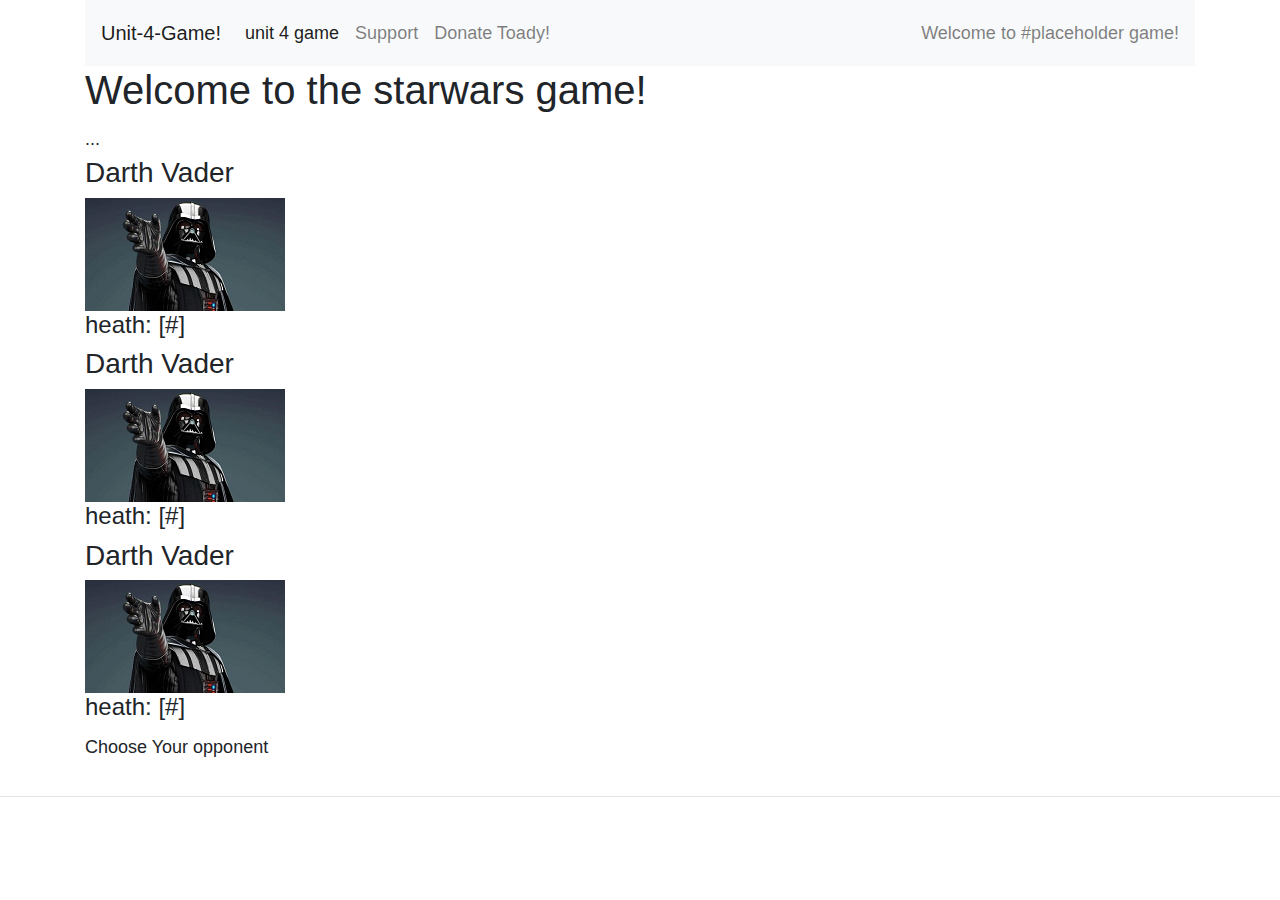
==== index.html @ 1dee839a "first commit-" ====
<!DOCTYPE html>
<html>
<head>
    <meta charset="utf-8">
    <meta http-equiv="X-UA-Compatible" content="IE=edge">
    <title>Unit-4-game</title>
    <meta name="viewport" content="width=device-width, initial-scale=1">
    <link rel="stylesheet" type="text/css" media="screen" href="assets/css/style.css">
    <link rel="stylesheet" href="https://stackpath.bootstrapcdn.com/bootstrap/4.3.1/css/bootstrap.min.css" integrity="sha384-ggOyR0iXCbMQv3Xipma34MD+dH/1fQ784/j6cY/iJTQUOhcWr7x9JvoRxT2MZw1T" crossorigin="anonymous">
    <script src="https://ajax.googleapis.com/ajax/libs/jquery/3.3.1/jquery.min.js"></script>
    <!-- <script src="assets/javascript/javascript.js"></script> -->
</head>

<style>
body {
    font-family: Arial, "Helvetica Neue", Helvetica, sans-serif;
    font-size: 18px;
    line-height: 34px;
    background: url(../images/background-space.png) ;
  }

.container-fluid {
    font-family: Arial, "Helvetica Neue", Helvetica, sans-serif;
    font-size: 18px;
    line-height: 34px;
    color: #dadd13;
}
.container-inline {
    float: left;
    margin-left: 15px;
    
}

.col-sm {
    float: left

}
</style>

<body>
    <div class = "container">
        <header>
                <nav class="navbar navbar-expand-lg navbar-light bg-light">
                        <a class="navbar-brand" href="#">Unit-4-Game!</a>
                        <button class="navbar-toggler" type="button" data-toggle="collapse" data-target="#navbarText" aria-controls="navbarText" aria-expanded="false" aria-label="Toggle navigation">
                          <span class="navbar-toggler-icon"></span>
                        </button>
                        <div class="collapse navbar-collapse" id="navbarText">
                          <ul class="navbar-nav mr-auto">
                            <li class="nav-item active">
                              <a class="nav-link" href="#">unit 4 game <span class="sr-only">(current)</span></a>
                            </li>
                            <li class="nav-item">
                              <a class="nav-link" href="#">Support</a>
                            </li>
                            <li class="nav-item">
                              <a class="nav-link" href="#">Donate Toady!</a>
                            </li>
                          </ul>
                          <span class="navbar-text">
                            Welcome to #placeholder game!
                          </span>
                        </div>
                      </nav>
        </header>
        <div>
            <div class="container-fludid">
            <h1>Welcome to the starwars game!</h1>
                ...
            </div>         
    </div>

    <!-- below you find the ally choices -->
    <div class="row">
            <div class="col-lg-12">
                  <div class="allyChoice-1">
                          <h3> Darth Vader </h3>
                          <img src="assets/images/Darth.png" class="character-choices" alt="Darth">
                          <h4>heath: [#]</h4>
                          </div>
                    <div class="allyChoice-2">
                          <h3> Darth Vader </h3>
                          <img src="assets/images/Darth.png" class="character-choices" alt="Darth">
                          <h4>heath: [#]</h4>
                          </div>
                    <div class="allyChoice-3">
                            <h3> Darth Vader </h3>
                            <img src="assets/images/Darth.png" class="character-choices" alt="Darth">
                            <h4>heath: [#]</h4>
                            </div> 
                            </div>
    </div>

    <!-- <div class="container">

            <div class="row">
              <div class="col-sm">
                    <div class="allyChoice-1">
                            <h3> Darth Vader </h3>
                            <img src="assets/images/Darth.png" class="character-choices" alt="Darth">
                            <h4>heath: [#]</h4>
                            </div>
              </div>
              <div class="col-sm">
                    <div class="allyChoice-1">
                            <h3> Darth Vader </h3>
                            <img src="assets/images/Darth.png" class="character-choices" alt="Darth">
                            <h4>heath: [#]</h4>
                            </div>
              </div>
              <div class="col-sm">
                    <div class="allyChoice-1">
                            <h3> Darth Vader </h3>
                            <img src="assets/images/Darth.png" class="character-choices" alt="Darth">
                            <h4>heath: [#]</h4>
                            </div>
              </div>
                <div class="col-sm">
                    <div class="allyChoice-1">
                            <h3> Darth Vader </h3>
                            <img src="assets/images/Darth.png" class="character-choices" alt="Darth">
                            <h4>heath: [#]</h4>
                            </div>
              </div> -->
            </div>
          </div>
        </div>

          <div class="container">
                <div class="row">
                  <div class="col-lg-12">
                    <p>Choose Your opponent</p>
                  </div>
                  
                </div>
              </div>
        
        <hr>


<script type="text/javascript">

        $(document).ready(function(){

        // character List
        var LightsideChar = ["Luke Skywalker", "Han Solo", "Yoda"]
        var DarksideChar = ["Darth Vader", "Boba Fet", "Jabadahut"]
        
        // set player stats
        var allyChoice = []
        var playerHP = 150
        var attackPower = []

        // set enemy stats
        var enemy = []
        var enemyHP = []
        var enemyAP = []
        
        // Scoreboard
        var Scoreboard
        var kills
        var deaths
        var kdRatio

        





            $("allyChoice").click(function(){
                $(".allychoice").hide(1000);
              });
            });
</script>
</body>
<script src="https://code.jquery.com/jquery-3.3.1.slim.min.js" integrity="sha384-q8i/X+965DzO0rT7abK41JStQIAqVgRVzpbzo5smXKp4YfRvH+8abtTE1Pi6jizo" crossorigin="anonymous"></script>
<script src="https://cdnjs.cloudflare.com/ajax/libs/popper.js/1.14.7/umd/popper.min.js" integrity="sha384-UO2eT0CpHqdSJQ6hJty5KVphtPhzWj9WO1clHTMGa3JDZwrnQq4sF86dIHNDz0W1" crossorigin="anonymous"></script>
<script src="https://stackpath.bootstrapcdn.com/bootstrap/4.3.1/js/bootstrap.min.js" integrity="sha384-JjSmVgyd0p3pXB1rRibZUAYoIIy6OrQ6VrjIEaFf/nJGzIxFDsf4x0xIM+B07jRM" crossorigin="anonymous"></script>
</html>
---- assets/css/style.css ----
body {
    font-family: Arial, "Helvetica Neue", Helvetica, sans-serif;
    font-size: 18px;
    line-height: 34px;
    background: url(../images/background-space.png) ;
  }

.container-fluid {
    font-family: Arial, "Helvetica Neue", Helvetica, sans-serif;
    font-size: 18px;
    line-height: 34px;
    color: #dadd13;
}
.container-inline {
    float: left;
    margin-left: 15px
    
}
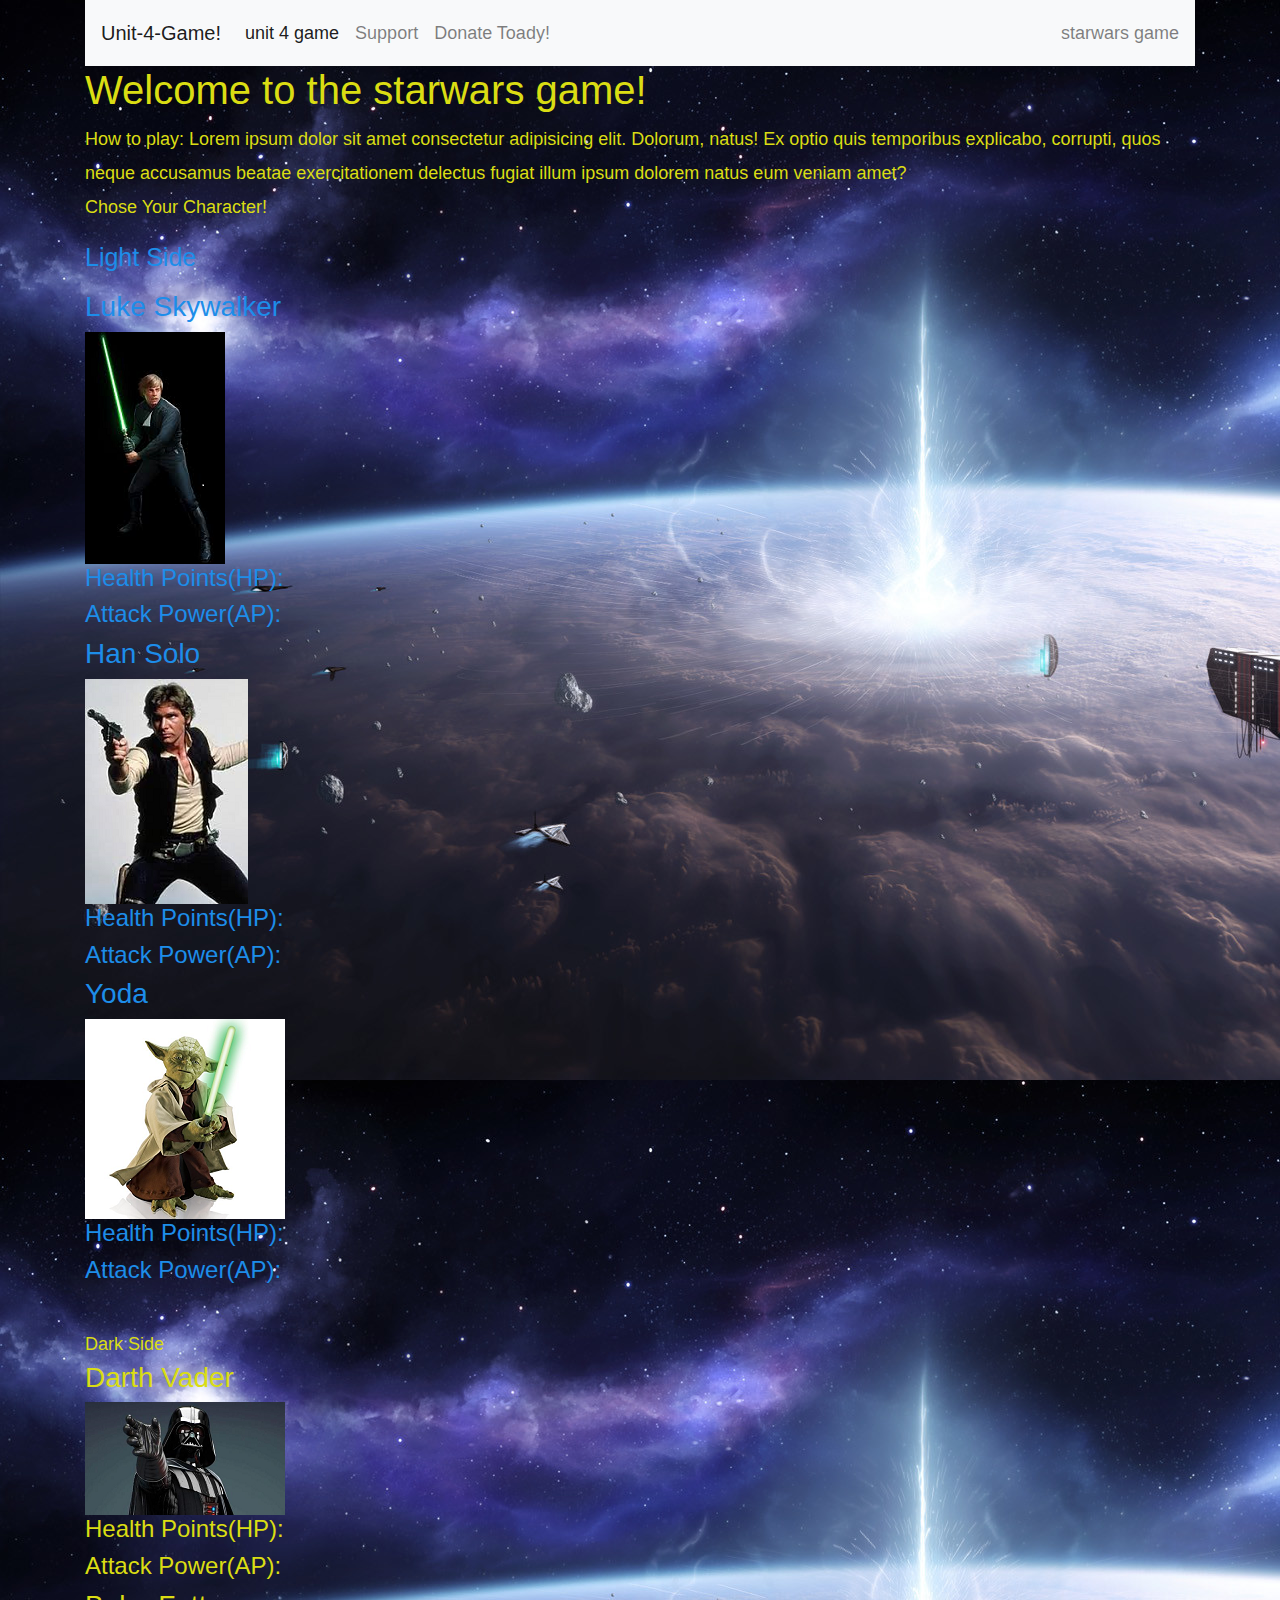
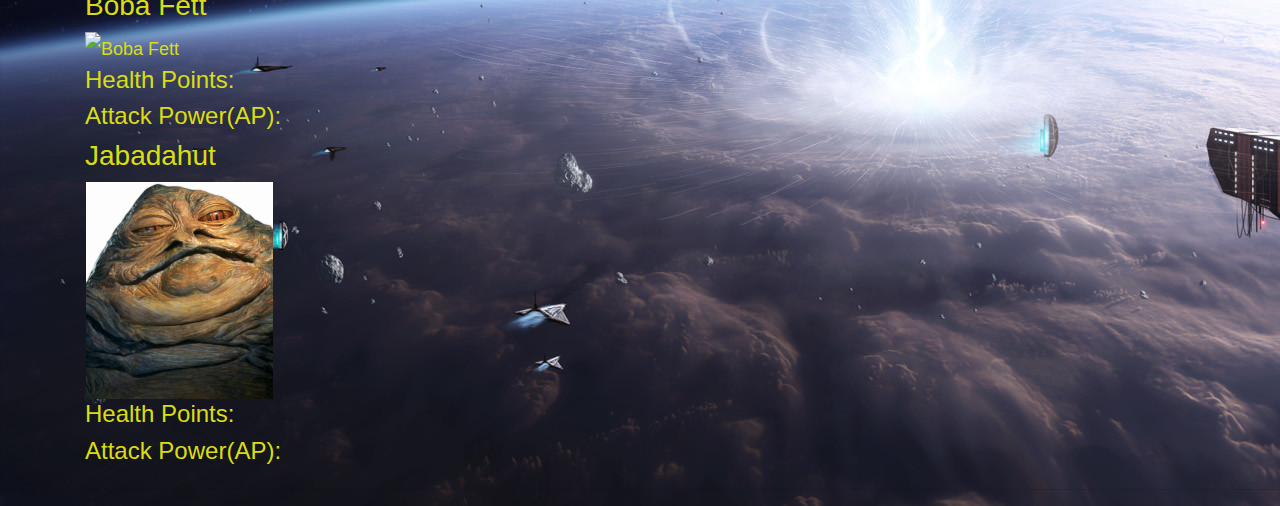
==== commit 685ff512: "second commit" ====
--- a/index.html
+++ b/index.html
@@ -5,38 +5,12 @@
     <meta http-equiv="X-UA-Compatible" content="IE=edge">
     <title>Unit-4-game</title>
     <meta name="viewport" content="width=device-width, initial-scale=1">
+    <link rel="stylesheet" type="text/css" media="screen" href="assets/css/reset.css">
+    <link rel="stylesheet" href="https://stackpath.bootstrapcdn.com/bootstrap/4.3.1/css/bootstrap.min.css" integrity="sha384-ggOyR0iXCbMQv3Xipma34MD+dH/1fQ784/j6cY/iJTQUOhcWr7x9JvoRxT2MZw1T" crossorigin="anonymous">
     <link rel="stylesheet" type="text/css" media="screen" href="assets/css/style.css">
-    <link rel="stylesheet" href="https://stackpath.bootstrapcdn.com/bootstrap/4.3.1/css/bootstrap.min.css" integrity="sha384-ggOyR0iXCbMQv3Xipma34MD+dH/1fQ784/j6cY/iJTQUOhcWr7x9JvoRxT2MZw1T" crossorigin="anonymous">
     <script src="https://ajax.googleapis.com/ajax/libs/jquery/3.3.1/jquery.min.js"></script>
     <!-- <script src="assets/javascript/javascript.js"></script> -->
 </head>
-
-<style>
-body {
-    font-family: Arial, "Helvetica Neue", Helvetica, sans-serif;
-    font-size: 18px;
-    line-height: 34px;
-    background: url(../images/background-space.png) ;
-  }
-
-.container-fluid {
-    font-family: Arial, "Helvetica Neue", Helvetica, sans-serif;
-    font-size: 18px;
-    line-height: 34px;
-    color: #dadd13;
-}
-.container-inline {
-    float: left;
-    margin-left: 15px;
-    
-}
-
-.col-sm {
-    float: left
-
-}
-</style>
-
 <body>
     <div class = "container">
         <header>
@@ -58,39 +32,76 @@
                             </li>
                           </ul>
                           <span class="navbar-text">
-                            Welcome to #placeholder game!
+                            starwars game
                           </span>
                         </div>
                       </nav>
         </header>
         <div>
-            <div class="container-fludid">
+            <div class="welcome">
             <h1>Welcome to the starwars game!</h1>
-                ...
+                How to play:
+                Lorem ipsum dolor sit amet consectetur adipisicing elit. Dolorum, natus! Ex optio quis temporibus explicabo, corrupti, quos neque accusamus beatae exercitationem delectus fugiat illum ipsum dolorem natus eum veniam amet?
             </div>         
     </div>
 
-    <!-- below you find the ally choices -->
+    <!-- below you will find the character choices -->
+
+    <div class="CharList">
+       <p id="title-character"> Chose Your Character!</p>
+
+    <div class="CharList-Light">
+        <p id= "lightside"> Light Side</p>
     <div class="row">
             <div class="col-lg-12">
                   <div class="allyChoice-1">
-                          <h3> Darth Vader </h3>
-                          <img src="assets/images/Darth.png" class="character-choices" alt="Darth">
-                          <h4>heath: [#]</h4>
-                          </div>
+                          <h3> Luke Skywalker </h3>
+                          <img src="assets/images/Skywalker.png" class="character-choices" alt="Skywalker">
+                          <h4>Health Points(HP):<span id="HP"></span></h4>
+                          <h4>Attack Power(AP):<span id="AP"></span></h4>
+                  </div>
                     <div class="allyChoice-2">
-                          <h3> Darth Vader </h3>
-                          <img src="assets/images/Darth.png" class="character-choices" alt="Darth">
-                          <h4>heath: [#]</h4>
-                          </div>
+                          <h3> Han Solo </h3>
+                          <img src="assets/images/Solo.png" class="character-choices" alt="Han Solo">
+                          <h4>Health Points(HP):<span id="HP"></span></h4>
+                          <h4>Attack Power(AP):<span id="AP"></span></h4>
+                  </div>
                     <div class="allyChoice-3">
-                            <h3> Darth Vader </h3>
-                            <img src="assets/images/Darth.png" class="character-choices" alt="Darth">
-                            <h4>heath: [#]</h4>
-                            </div> 
+                            <h3> Yoda </h3>
+                            <img src="assets/images/Yoda.png" class="character-choices" alt="Darth">
+                            <h4>Health Points(HP):<span id="HP"></span></h4>
+                            <h4>Attack Power(AP):<span id="AP"></span></h4>
+                      </div> 
                             </div>
     </div>
-
+    </div>
+    <br>
+    <div class="CharList-Dark">
+        Dark Side
+            <div class="row">
+                    <div class="col-lg-12">
+                          <div id="Vader">
+                                  <h3> Darth Vader </h3>
+                                  <img src="assets/images/Darth.png" class="character-choices" alt="Darth">
+                                  <h4>Health Points(HP):<span id="HP"></span></h4>
+                                  <h4>Attack Power(AP):<span id="AP"></span></h4>
+                                  </div>
+                            <div id="Boba">
+                                  <h3> Boba Fett </h3>
+                                  <img src="assets/images/BobaFett.png" class="character-choices" alt="Boba Fett">
+                                  <h4>Health Points:<span id="HP"></span></h4>
+                                  <h4>Attack Power(AP):<span id="AP"></span></h4>
+                                  </div>
+                            <div id="allyChoice-3">
+                                  <h3> Jabadahut </h3>
+                                  <img src="assets/images/Jabada.png" class="character-choices" alt="Jabadahut">
+                                  <h4>Health Points:<span id="HP"></span></h4>
+                                  <h4>Attack Power(AP):<span id="AP"></span></h4>
+                                  </div> 
+                                  </div>
+            </div>
+            </div>
+    </div>
     <!-- <div class="container">
 
             <div class="row">
@@ -121,7 +132,7 @@
                             <img src="assets/images/Darth.png" class="character-choices" alt="Darth">
                             <h4>heath: [#]</h4>
                             </div>
-              </div> -->
+              </div>
             </div>
           </div>
         </div>
@@ -132,15 +143,15 @@
                     <p>Choose Your opponent</p>
                   </div>
                   
-                </div>
+                </div> -->
               </div>
         
         <hr>
 
 
-<script type="text/javascript">
+<!-- <script src="assets/javascript/javascript.js"> -->
+    <!-- <script src="assets/javascript/javascript.js">
 
-        $(document).ready(function(){
 
         // character List
         var LightsideChar = ["Luke Skywalker", "Han Solo", "Yoda"]
@@ -162,17 +173,21 @@
         var deaths
         var kdRatio
 
-        
+        // player Selection
+        var LightsideChar = document.getElementById("CharList-Light");
+
+        for (var i = 0; i < Char.length; i++) {
+
+        var DarksideChar = document.getElementById("CharList-Dark"); -->
 
 
-
-
-
-            $("allyChoice").click(function(){
-                $(".allychoice").hide(1000);
-              });
-            });
-</script>
+<!-- 
+        // $(document).ready(function(){
+        //     $("allyChoice").click(function(){
+        //         $(".allychoice").hide(1000);
+        //       });
+        //     });
+</script> -->
 </body>
 <script src="https://code.jquery.com/jquery-3.3.1.slim.min.js" integrity="sha384-q8i/X+965DzO0rT7abK41JStQIAqVgRVzpbzo5smXKp4YfRvH+8abtTE1Pi6jizo" crossorigin="anonymous"></script>
 <script src="https://cdnjs.cloudflare.com/ajax/libs/popper.js/1.14.7/umd/popper.min.js" integrity="sha384-UO2eT0CpHqdSJQ6hJty5KVphtPhzWj9WO1clHTMGa3JDZwrnQq4sF86dIHNDz0W1" crossorigin="anonymous"></script>
--- a/assets/css/style.css
+++ b/assets/css/style.css
@@ -3,17 +3,35 @@
     font-size: 18px;
     line-height: 34px;
     background: url(../images/background-space.png) ;
+    color: #dadd13;
   }
 
-.container-fluid {
+.welcome {
     font-family: Arial, "Helvetica Neue", Helvetica, sans-serif;
     font-size: 18px;
     line-height: 34px;
     color: #dadd13;
+    box-align: center;
 }
 .container-inline {
     float: left;
-    margin-left: 15px
+    margin-left: 15px;
     
 }
 
+.allyChoice {
+    font-family: Arial, "Helvetica Neue", Helvetica, sans-serif;
+    font-size: 18px;
+    color: #dadd13;
+}
+
+.title-character{
+    font-size: 30px;
+    font-weight: bold;
+}
+.CharList-Light{
+    font-size: 25px;
+    line-height: 34px;
+    color: rgb(29, 141, 233)
+}
+#lightlide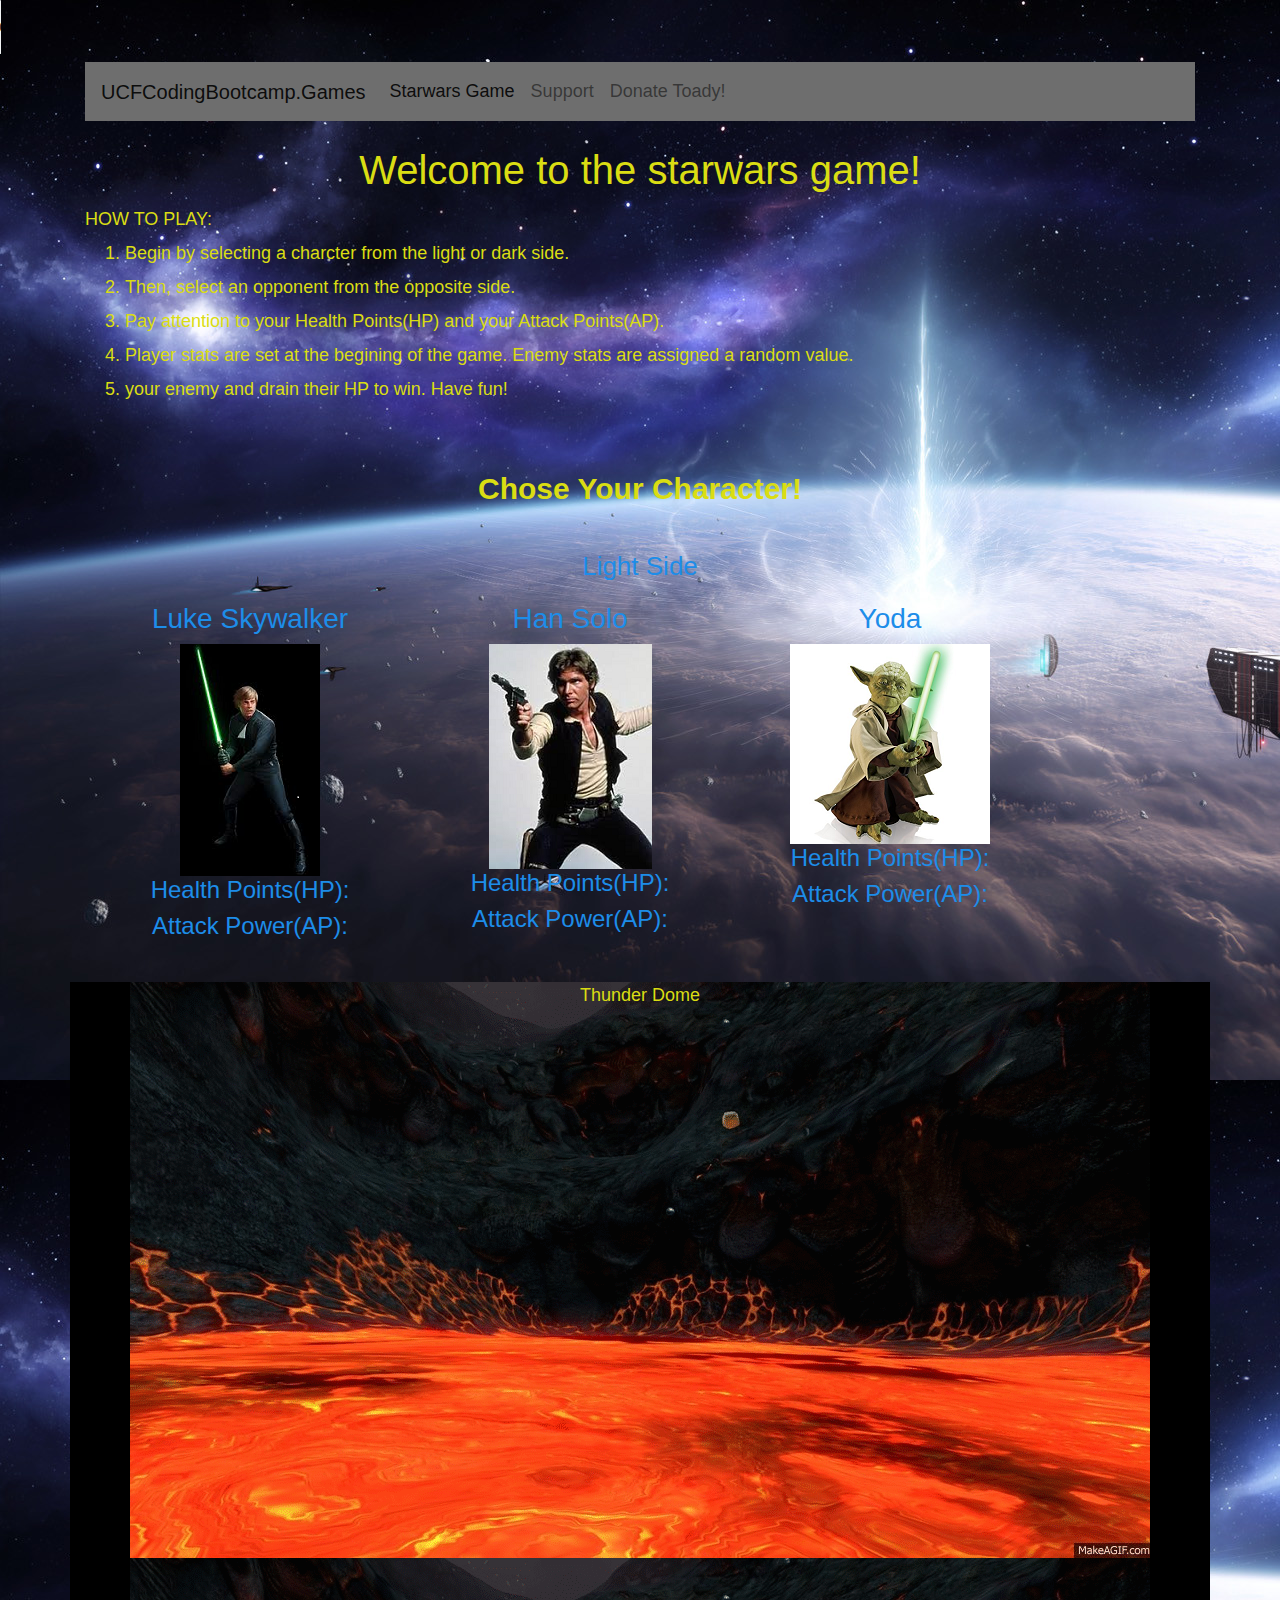
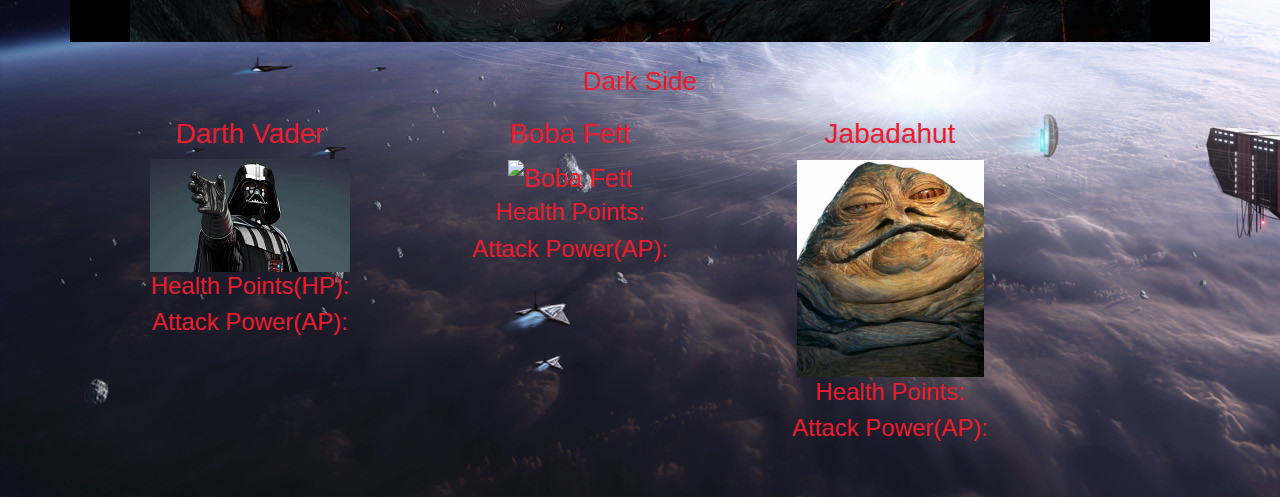
==== commit b1c42dbe: "major html & css update---js next" ====
--- a/index.html
+++ b/index.html
@@ -12,144 +12,111 @@
     <!-- <script src="assets/javascript/javascript.js"></script> -->
 </head>
 <body>
+<audio src="assets/audio/John Williams - Duel of the Fates.mp3" controls> </audio>
     <div class = "container">
         <header>
                 <nav class="navbar navbar-expand-lg navbar-light bg-light">
-                        <a class="navbar-brand" href="#">Unit-4-Game!</a>
+                        <a class="navbar-brand" href="#">UCFCodingBootcamp.Games</a>
                         <button class="navbar-toggler" type="button" data-toggle="collapse" data-target="#navbarText" aria-controls="navbarText" aria-expanded="false" aria-label="Toggle navigation">
                           <span class="navbar-toggler-icon"></span>
                         </button>
                         <div class="collapse navbar-collapse" id="navbarText">
                           <ul class="navbar-nav mr-auto">
                             <li class="nav-item active">
-                              <a class="nav-link" href="#">unit 4 game <span class="sr-only">(current)</span></a>
+                              <a class="nav-link" href="index.html">Starwars Game <span class="sr-only">(current)</span></a>
                             </li>
                             <li class="nav-item">
-                              <a class="nav-link" href="#">Support</a>
+                              <a class="nav-link" href="support.html">Support</a>
                             </li>
                             <li class="nav-item">
-                              <a class="nav-link" href="#">Donate Toady!</a>
+                              <a class="nav-link" href="donate.html">Donate Toady!</a>
                             </li>
                           </ul>
                           <span class="navbar-text">
-                            starwars game
                           </span>
                         </div>
                       </nav>
         </header>
         <div>
+            <h1>Welcome to the starwars game!</h1>
             <div class="welcome">
-            <h1>Welcome to the starwars game!</h1>
-                How to play:
-                Lorem ipsum dolor sit amet consectetur adipisicing elit. Dolorum, natus! Ex optio quis temporibus explicabo, corrupti, quos neque accusamus beatae exercitationem delectus fugiat illum ipsum dolorem natus eum veniam amet?
+
+                HOW TO PLAY:
+                <ol>
+                <li>Begin by selecting a  charcter from the light or dark side. </li>
+                <li>Then, select an opponent from the opposite side. </li>
+                <li>Pay attention to your Health Points(HP) and your Attack Points(AP).</li> 
+                <li>Player stats are set at the begining of the game. Enemy stats are assigned a random value.</li>
+                <li> your enemy and drain their HP to win. Have fun!</li>
+                </ol>
             </div>         
     </div>
 
-    <!-- below you will find the character choices -->
+    <!-- character choices -->
 
     <div class="CharList">
        <p id="title-character"> Chose Your Character!</p>
-
+    <div class="row" id="light">
     <div class="CharList-Light">
-        <p id= "lightside"> Light Side</p>
-    <div class="row">
-            <div class="col-lg-12">
-                  <div class="allyChoice-1">
-                          <h3> Luke Skywalker </h3>
+        <p id= "sideSelect"> Light Side</p>
+        <div class="char" id="skywalker">
+                     <h3> Luke Skywalker </h3>
                           <img src="assets/images/Skywalker.png" class="character-choices" alt="Skywalker">
                           <h4>Health Points(HP):<span id="HP"></span></h4>
                           <h4>Attack Power(AP):<span id="AP"></span></h4>
                   </div>
-                    <div class="allyChoice-2">
-                          <h3> Han Solo </h3>
+                  <div class="char" id="solo">
+                      <h3> Han Solo </h3>
                           <img src="assets/images/Solo.png" class="character-choices" alt="Han Solo">
                           <h4>Health Points(HP):<span id="HP"></span></h4>
                           <h4>Attack Power(AP):<span id="AP"></span></h4>
                   </div>
-                    <div class="allyChoice-3">
-                            <h3> Yoda </h3>
+                  <div class="char" id="vader">
+                      <h3> Yoda </h3>
                             <img src="assets/images/Yoda.png" class="character-choices" alt="Darth">
                             <h4>Health Points(HP):<span id="HP"></span></h4>
                             <h4>Attack Power(AP):<span id="AP"></span></h4>
                       </div> 
                             </div>
     </div>
+    
+    <!-- Below is where the battle takes place! -->
+    <div class="row" id="selection">
+          <div class="map">
+            <p id="lava map"> Thunder Dome</p>
+            
+
+          </div>
     </div>
-    <br>
+<!-- character list for dark side -->
+    <div class="row" id="dark">
     <div class="CharList-Dark">
-        Dark Side
-            <div class="row">
-                    <div class="col-lg-12">
-                          <div id="Vader">
+        <p id = "sideSelect"> Dark Side</p>
+                          <div class="char" id="vader">
                                   <h3> Darth Vader </h3>
                                   <img src="assets/images/Darth.png" class="character-choices" alt="Darth">
                                   <h4>Health Points(HP):<span id="HP"></span></h4>
                                   <h4>Attack Power(AP):<span id="AP"></span></h4>
                                   </div>
-                            <div id="Boba">
+                          <div class="char" id="boba">
                                   <h3> Boba Fett </h3>
                                   <img src="assets/images/BobaFett.png" class="character-choices" alt="Boba Fett">
                                   <h4>Health Points:<span id="HP"></span></h4>
                                   <h4>Attack Power(AP):<span id="AP"></span></h4>
                                   </div>
-                            <div id="allyChoice-3">
+                          <div class="char" id="yoda">
                                   <h3> Jabadahut </h3>
                                   <img src="assets/images/Jabada.png" class="character-choices" alt="Jabadahut">
                                   <h4>Health Points:<span id="HP"></span></h4>
                                   <h4>Attack Power(AP):<span id="AP"></span></h4>
                                   </div> 
-                                  </div>
-            </div>
-            </div>
-    </div>
-    <!-- <div class="container">
-
-            <div class="row">
-              <div class="col-sm">
-                    <div class="allyChoice-1">
-                            <h3> Darth Vader </h3>
-                            <img src="assets/images/Darth.png" class="character-choices" alt="Darth">
-                            <h4>heath: [#]</h4>
-                            </div>
-              </div>
-              <div class="col-sm">
-                    <div class="allyChoice-1">
-                            <h3> Darth Vader </h3>
-                            <img src="assets/images/Darth.png" class="character-choices" alt="Darth">
-                            <h4>heath: [#]</h4>
-                            </div>
-              </div>
-              <div class="col-sm">
-                    <div class="allyChoice-1">
-                            <h3> Darth Vader </h3>
-                            <img src="assets/images/Darth.png" class="character-choices" alt="Darth">
-                            <h4>heath: [#]</h4>
-                            </div>
-              </div>
-                <div class="col-sm">
-                    <div class="allyChoice-1">
-                            <h3> Darth Vader </h3>
-                            <img src="assets/images/Darth.png" class="character-choices" alt="Darth">
-                            <h4>heath: [#]</h4>
-                            </div>
-              </div>
-            </div>
-          </div>
-        </div>
-
-          <div class="container">
-                <div class="row">
-                  <div class="col-lg-12">
-                    <p>Choose Your opponent</p>
-                  </div>
-                  
-                </div> -->
-              </div>
-        
-        <hr>
+      </div>
 
 
-<!-- <script src="assets/javascript/javascript.js"> -->
+
+      <!-- javascript is shown below -->
+
+<script src="assets/javascript/javascript.js"> -->
     <!-- <script src="assets/javascript/javascript.js">
 
 
@@ -174,11 +141,11 @@
         var kdRatio
 
         // player Selection
-        var LightsideChar = document.getElementById("CharList-Light");
+        var LightsideChar = document.getElementById("#");
 
         for (var i = 0; i < Char.length; i++) {
 
-        var DarksideChar = document.getElementById("CharList-Dark"); -->
+        var DarksideChar = document.getElementById("#"); -->
 
 
 <!-- 
@@ -187,7 +154,7 @@
         //         $(".allychoice").hide(1000);
         //       });
         //     });
-</script> -->
+</script>
 </body>
 <script src="https://code.jquery.com/jquery-3.3.1.slim.min.js" integrity="sha384-q8i/X+965DzO0rT7abK41JStQIAqVgRVzpbzo5smXKp4YfRvH+8abtTE1Pi6jizo" crossorigin="anonymous"></script>
 <script src="https://cdnjs.cloudflare.com/ajax/libs/popper.js/1.14.7/umd/popper.min.js" integrity="sha384-UO2eT0CpHqdSJQ6hJty5KVphtPhzWj9WO1clHTMGa3JDZwrnQq4sF86dIHNDz0W1" crossorigin="anonymous"></script>
--- a/assets/css/style.css
+++ b/assets/css/style.css
@@ -1,17 +1,29 @@
+
 body {
     font-family: Arial, "Helvetica Neue", Helvetica, sans-serif;
     font-size: 18px;
-    line-height: 34px;
     background: url(../images/background-space.png) ;
     color: #dadd13;
   }
 
+h1{
+    margin-top: 25px;
+    text-align: center;
+}
+
+.bg-light{
+    background-color: rgb(110, 110, 110) !important;
+}
 .welcome {
     font-family: Arial, "Helvetica Neue", Helvetica, sans-serif;
     font-size: 18px;
     line-height: 34px;
     color: #dadd13;
     box-align: center;
+    border: 2px #dadd13;
+    text-align: left;
+    margin-bottom: 60px;
+
 }
 .container-inline {
     float: left;
@@ -19,19 +31,65 @@
     
 }
 
-.allyChoice {
-    font-family: Arial, "Helvetica Neue", Helvetica, sans-serif;
-    font-size: 18px;
-    color: #dadd13;
+#light{
+    background: url(../animation/stardust.gif) ;
 }
-
-.title-character{
+#dark{
+    background: url(../animation/stardust.gif) ;
+}
+#title-character{
     font-size: 30px;
     font-weight: bold;
+    text-align: center;
+}
+#sideSelect{
+    text-align: center;
+    font-size: 26px;
 }
 .CharList-Light{
     font-size: 25px;
-    line-height: 34px;
-    color: rgb(29, 141, 233)
+    color: rgb(29, 141, 233);
+    border: 2px white;
+    margin-bottom: 60px;
+    width: 100%;
+    height: 100%;
+    padding: 20px 20px 
+
 }
-#lightlide+.CharList-Dark{
+    font-size: 25px;
+    color: rgb(233, 29, 46);
+    border: 2px white;
+    margin-bottom: 60px;
+    width: 100%;
+    height: 100%;
+    padding: 20px 20px
+
+}
+.char{
+    height: 300px;
+    width: 200px;
+    margin-right: 30px;
+    border: 2px white;
+    float: left;
+    text-align: center;
+    margin-right: 60px;
+    margin-left: 60px;
+}
+
+/* Map */
+#selection{
+    background-color: black; 
+}
+
+.map{
+    height: 660px;
+    width: 1080px;
+    margin-right: 30px;
+    border: 2px white;
+    float: left;
+    text-align: center;
+    margin-right: 60px;
+    margin-left: 60px;
+    background: url(../animation/map.gif)
+}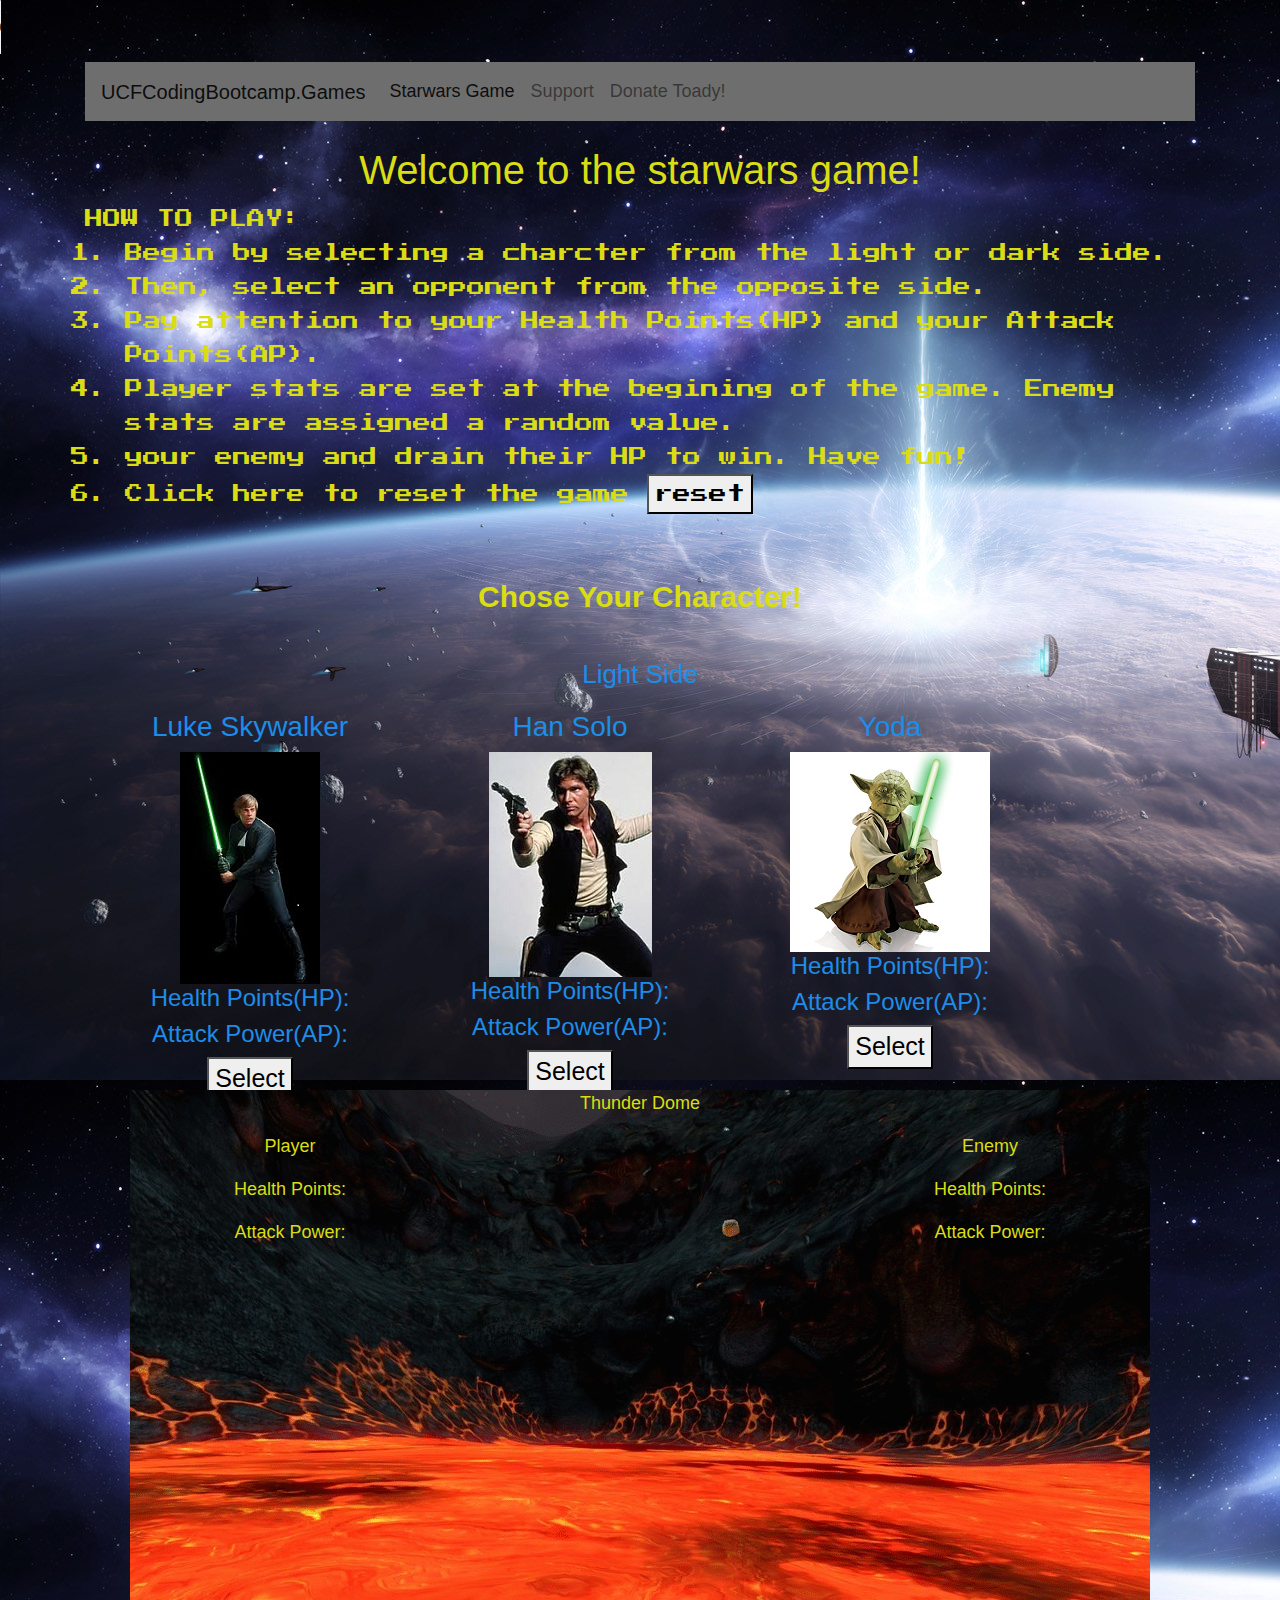
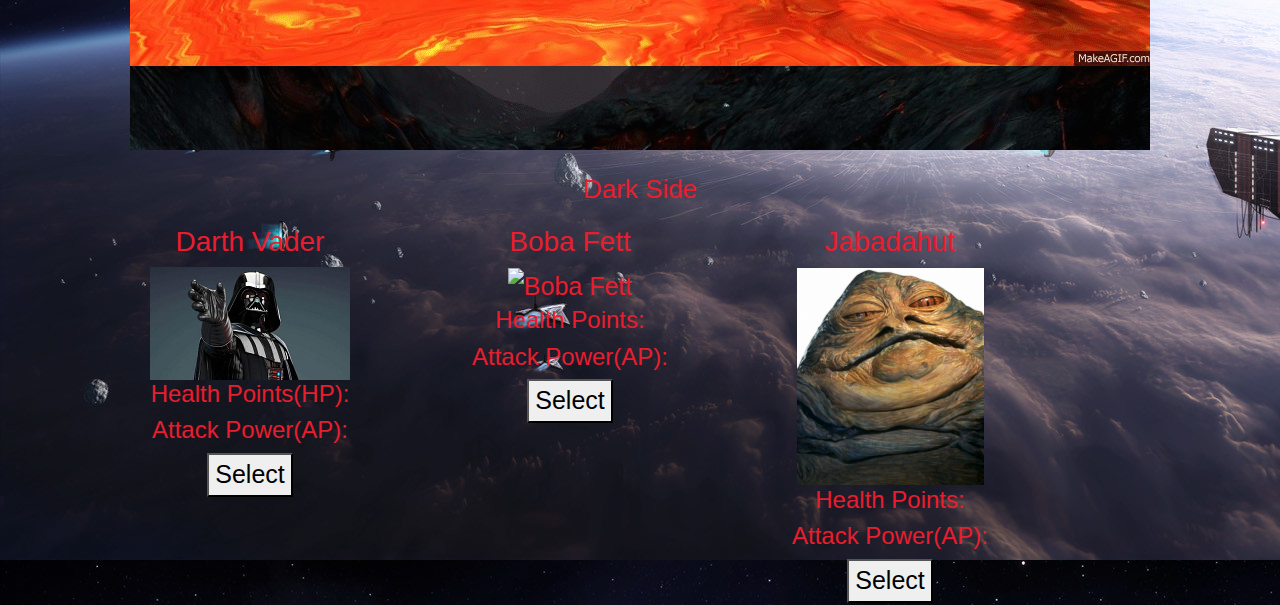
==== commit 0c7eb497: "minor changes: added extra js file to work in" ====
--- a/index.html
+++ b/index.html
@@ -7,6 +7,7 @@
     <meta name="viewport" content="width=device-width, initial-scale=1">
     <link rel="stylesheet" type="text/css" media="screen" href="assets/css/reset.css">
     <link rel="stylesheet" href="https://stackpath.bootstrapcdn.com/bootstrap/4.3.1/css/bootstrap.min.css" integrity="sha384-ggOyR0iXCbMQv3Xipma34MD+dH/1fQ784/j6cY/iJTQUOhcWr7x9JvoRxT2MZw1T" crossorigin="anonymous">
+    <link href="https://fonts.googleapis.com/css?family=Press+Start+2P" rel="stylesheet">
     <link rel="stylesheet" type="text/css" media="screen" href="assets/css/style.css">
     <script src="https://ajax.googleapis.com/ajax/libs/jquery/3.3.1/jquery.min.js"></script>
     <!-- <script src="assets/javascript/javascript.js"></script> -->
@@ -48,6 +49,7 @@
                 <li>Pay attention to your Health Points(HP) and your Attack Points(AP).</li> 
                 <li>Player stats are set at the begining of the game. Enemy stats are assigned a random value.</li>
                 <li> your enemy and drain their HP to win. Have fun!</li>
+                <li>Click here to reset the game <span><button type ="button" id="reset"> reset</button></span></li>
                 </ol>
             </div>         
     </div>
@@ -64,27 +66,53 @@
                           <img src="assets/images/Skywalker.png" class="character-choices" alt="Skywalker">
                           <h4>Health Points(HP):<span id="HP"></span></h4>
                           <h4>Attack Power(AP):<span id="AP"></span></h4>
+                          <button type="button" id="button-sky">Select</button>
                   </div>
                   <div class="char" id="solo">
                       <h3> Han Solo </h3>
                           <img src="assets/images/Solo.png" class="character-choices" alt="Han Solo">
                           <h4>Health Points(HP):<span id="HP"></span></h4>
                           <h4>Attack Power(AP):<span id="AP"></span></h4>
+                          <button type="button-solo" id="button-solo">Select</button>
                   </div>
-                  <div class="char" id="vader">
+                  <div class="char" id="yoda">
                       <h3> Yoda </h3>
                             <img src="assets/images/Yoda.png" class="character-choices" alt="Darth">
                             <h4>Health Points(HP):<span id="HP"></span></h4>
                             <h4>Attack Power(AP):<span id="AP"></span></h4>
+                            <button type="button-yoda" id="button-yoda">Select</button>
                       </div> 
                             </div>
     </div>
     
     <!-- Below is where the battle takes place! -->
-    <div class="row" id="selection">
+    <div class="row" id="map">
           <div class="map">
             <p id="lava map"> Thunder Dome</p>
-            
+            <div class="col" id= "player">
+              <p> Player</p>
+              <p> Health Points:<span id="playerHP"></span></p>
+              <P> Attack Power:<span  id= "playerAP"></span></P>
+                <!-- <img src="assets/images/Skywalker.png" class="character-choices" id="skywalkerSelect" alt="Skywalker">
+                <img src="assets/images/Solo.png" class="character-choices" alt="Han Solo">
+                <img src="assets/images/Yoda.png" class="character-choices" alt="Yoda">
+                <img src="assets/images/Darth.png" class="character-choices" alt="Darth">
+                <img src="assets/images/BobaFett.png" class="character-choices" alt="Boba Fett">
+                <img src="assets/images/Jabada.png" class="character-choices" alt="Jabadahut"> -->
+            </div>
+            <div class="col" id="enemy">
+              <p> Enemy</p>
+              <p> Health Points:<span id="enemyHP"></span></p>
+              <P> Attack Power:<span  id= "enemyAP"></span></P>
+
+              <!-- <img src="assets/images/Skywalker.png" class="character-choices" alt="Skywalker">
+              <img src="assets/images/Solo.png" class="character-choices" alt="Han Solo">
+              <img src="assets/images/Yoda.png" class="character-choices" alt="Yoda">
+              <img src="assets/images/Darth.png" class="character-choices" alt="Darth">
+              <img src="assets/images/BobaFett.png" class="character-choices" alt="Boba Fett">
+              <img src="assets/images/Jabada.png" class="character-choices" alt="Jabadahut"> -->
+            </div>
+                
 
           </div>
     </div>
@@ -97,18 +125,21 @@
                                   <img src="assets/images/Darth.png" class="character-choices" alt="Darth">
                                   <h4>Health Points(HP):<span id="HP"></span></h4>
                                   <h4>Attack Power(AP):<span id="AP"></span></h4>
+                                  <button type="button" id="button-vader">Select</button>
                                   </div>
                           <div class="char" id="boba">
                                   <h3> Boba Fett </h3>
                                   <img src="assets/images/BobaFett.png" class="character-choices" alt="Boba Fett">
                                   <h4>Health Points:<span id="HP"></span></h4>
                                   <h4>Attack Power(AP):<span id="AP"></span></h4>
+                                  <button type="button" id="button-boba">Select</button>
                                   </div>
-                          <div class="char" id="yoda">
+                          <div class="char" id="jaba">
                                   <h3> Jabadahut </h3>
                                   <img src="assets/images/Jabada.png" class="character-choices" alt="Jabadahut">
                                   <h4>Health Points:<span id="HP"></span></h4>
                                   <h4>Attack Power(AP):<span id="AP"></span></h4>
+                                  <button type="button" id="button-jaba">Select</button>
                                   </div> 
       </div>
 
@@ -116,44 +147,38 @@
 
       <!-- javascript is shown below -->
 
-<script src="assets/javascript/javascript.js"> -->
-    <!-- <script src="assets/javascript/javascript.js">
+<script src="assets/javascript/javascript.js"> 
+
+        // // character List
+        // var LightsideChar = ["Luke Skywalker", "Han Solo", "Yoda"]
+        // var DarksideChar = ["Darth Vader", "Boba Fet", "Jabadahut"]
+        
+        // // set player stats
+        // var allyChoice = []
+        // var playerHP = 150
+        // var attackPower = []
+
+        // // set enemy stats
+        // var enemy = []
+        // var enemyHP = []
+        // var enemyAP = []
+        
+        // // Scoreboard
+        // var Scoreboard
+        // var kills
+        // var deaths
+        // var kdRatio
+
+        // // player Selection
+        // var LightsideChar = document.getElementById("#");
+
+        // for (var i = 0; i < Char.length; i++) {
+
+        // var DarksideChar = document.getElementById("#"); -->
 
 
-        // character List
-        var LightsideChar = ["Luke Skywalker", "Han Solo", "Yoda"]
-        var DarksideChar = ["Darth Vader", "Boba Fet", "Jabadahut"]
-        
-        // set player stats
-        var allyChoice = []
-        var playerHP = 150
-        var attackPower = []
-
-        // set enemy stats
-        var enemy = []
-        var enemyHP = []
-        var enemyAP = []
-        
-        // Scoreboard
-        var Scoreboard
-        var kills
-        var deaths
-        var kdRatio
-
-        // player Selection
-        var LightsideChar = document.getElementById("#");
-
-        for (var i = 0; i < Char.length; i++) {
-
-        var DarksideChar = document.getElementById("#"); -->
 
 
-<!-- 
-        // $(document).ready(function(){
-        //     $("allyChoice").click(function(){
-        //         $(".allychoice").hide(1000);
-        //       });
-        //     });
 </script>
 </body>
 <script src="https://code.jquery.com/jquery-3.3.1.slim.min.js" integrity="sha384-q8i/X+965DzO0rT7abK41JStQIAqVgRVzpbzo5smXKp4YfRvH+8abtTE1Pi6jizo" crossorigin="anonymous"></script>
--- a/assets/css/style.css
+++ b/assets/css/style.css
@@ -15,7 +15,7 @@
     background-color: rgb(110, 110, 110) !important;
 }
 .welcome {
-    font-family: Arial, "Helvetica Neue", Helvetica, sans-serif;
+    font-family: 'Press Start 2P', cursive;
     font-size: 18px;
     line-height: 34px;
     color: #dadd13;
@@ -91,5 +91,30 @@
     text-align: center;
     margin-right: 60px;
     margin-left: 60px;
-    background: url(../animation/map.gif)
+    background: url(../animation/map.gif);
+}
+
+#player{
+        height: 300px;
+        width: 200px;
+        margin-right: 30px;
+        border: 2px white;
+        float: left;
+        text-align: center;
+        margin-right: 60px;
+        margin-left: 60px;
+
+}
+
+#enemy{
+    height: 300px;
+        width: 200px;
+        margin-right: 30px;
+        border: 2px white;
+        float: right;
+        text-align: center;
+        margin-right: 60px;
+        margin-left: 60px;
+
+
 }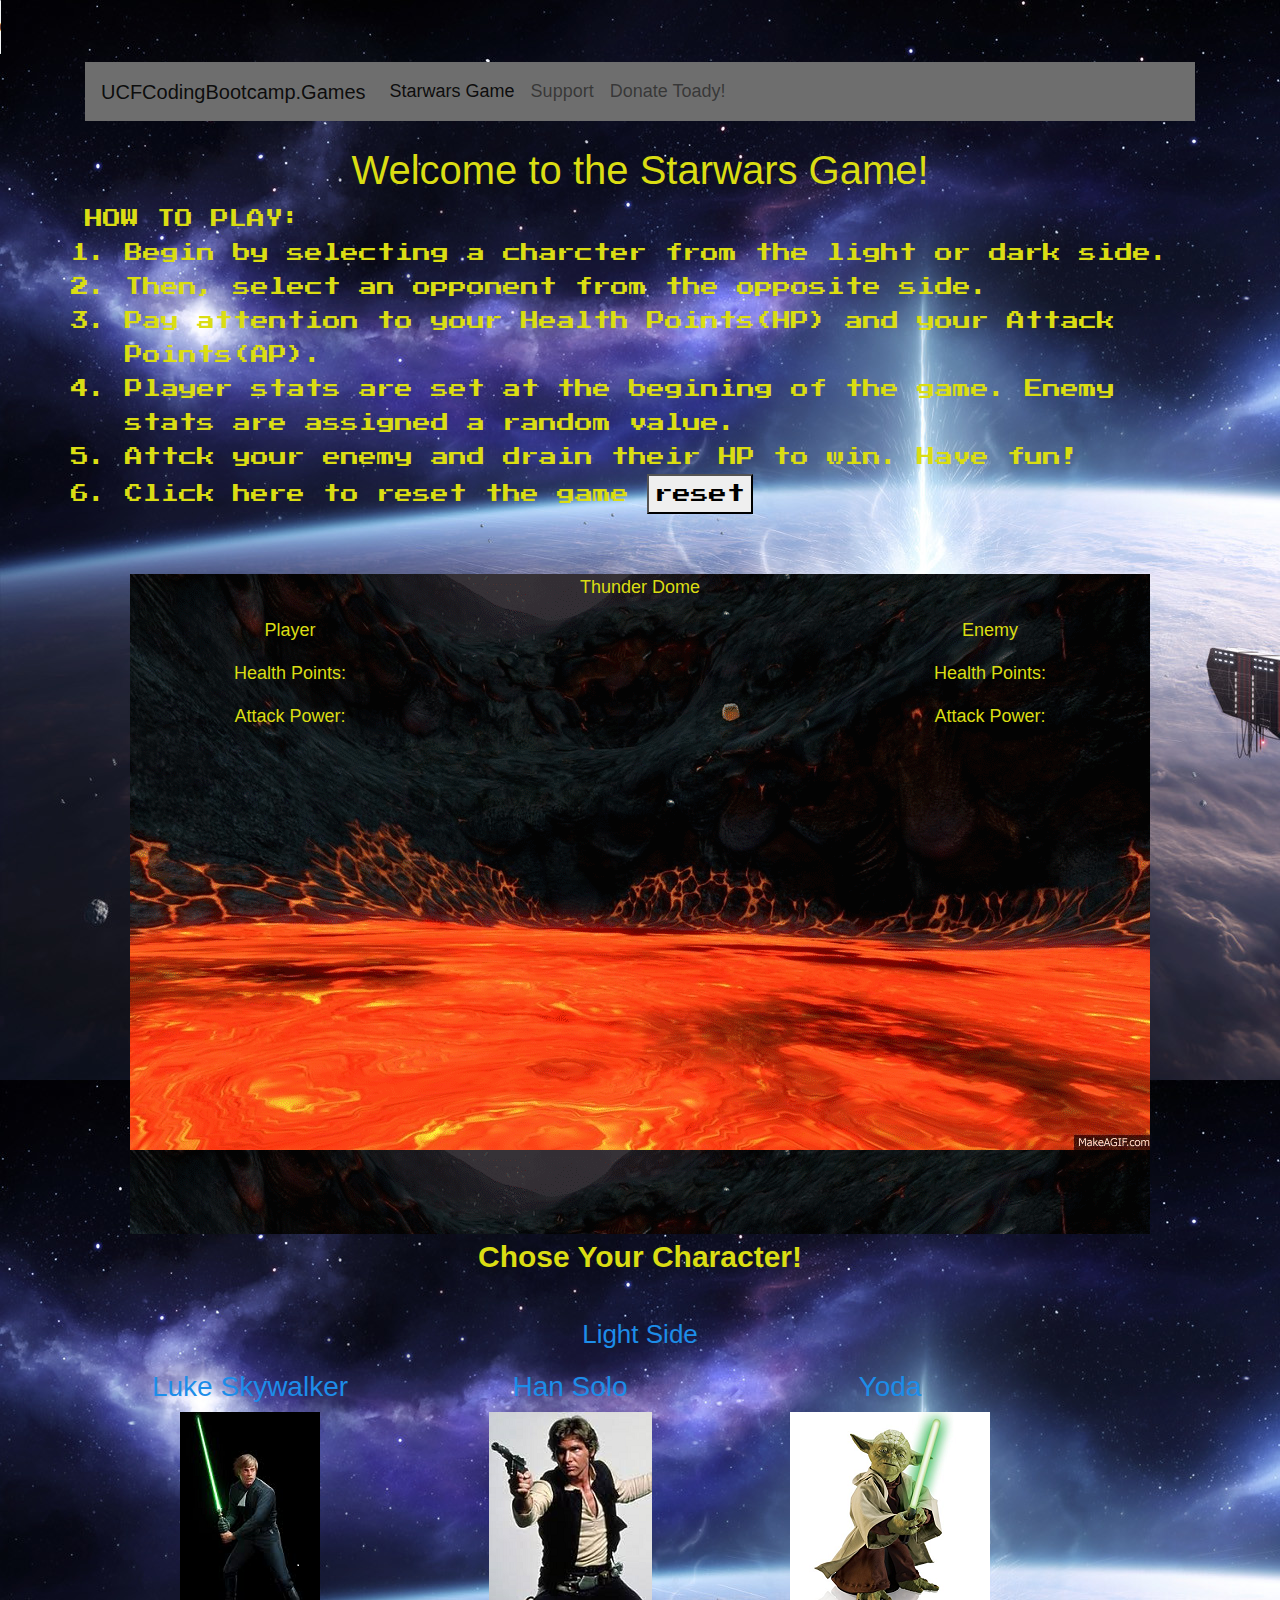
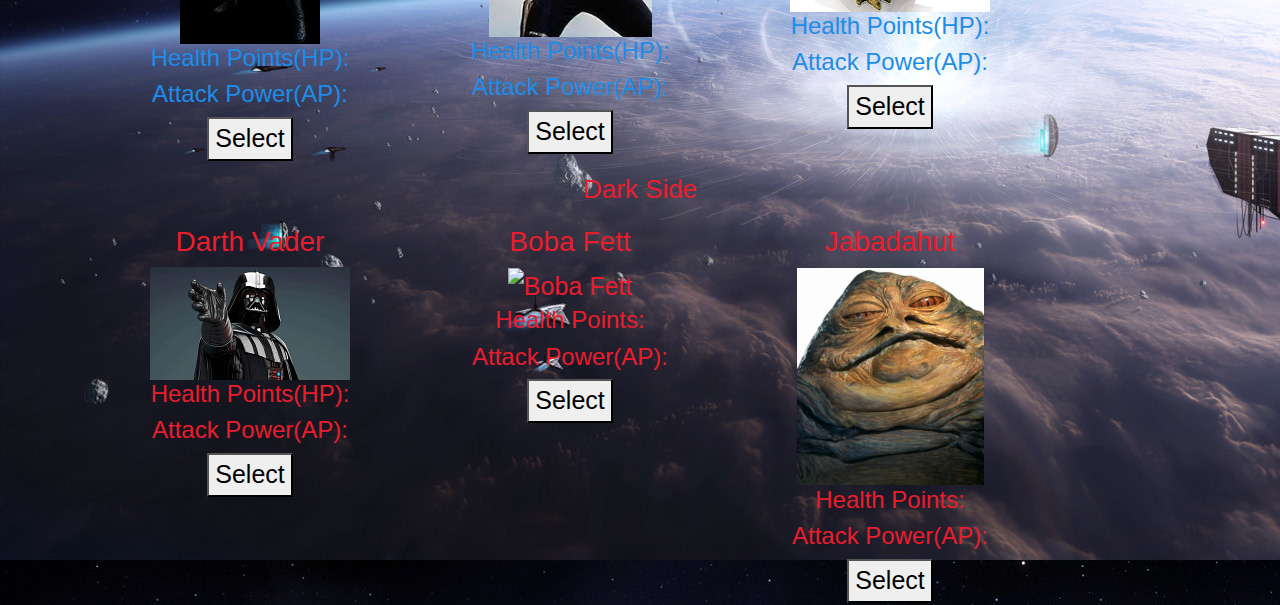
==== commit 89573098: "major JS updates" ====
--- a/index.html
+++ b/index.html
@@ -39,7 +39,7 @@
                       </nav>
         </header>
         <div>
-            <h1>Welcome to the starwars game!</h1>
+            <h1>Welcome to the Starwars Game!</h1>
             <div class="welcome">
 
                 HOW TO PLAY:
@@ -48,11 +48,30 @@
                 <li>Then, select an opponent from the opposite side. </li>
                 <li>Pay attention to your Health Points(HP) and your Attack Points(AP).</li> 
                 <li>Player stats are set at the begining of the game. Enemy stats are assigned a random value.</li>
-                <li> your enemy and drain their HP to win. Have fun!</li>
+                <li> Attck your enemy and drain their HP to win. Have fun!</li>
                 <li>Click here to reset the game <span><button type ="button" id="reset"> reset</button></span></li>
                 </ol>
             </div>         
     </div>
+
+        
+    <!-- Below is where the battle takes place! -->
+    <div class="row" id="map">
+        <div class="map">
+          <p id="lava map"> Thunder Dome</p>
+          <div class="col" id= "player">
+            <p> Player</p>
+            <p> Health Points:<span id="playerHP"></span></p>
+            <P> Attack Power:<span  id= "playerAP"></span></P>
+            <div id= "playerPic"></div>
+          </div>
+          <div class="col" id="enemy">
+            <p> Enemy</p>
+            <p> Health Points:<span id="enemyHP"></span></p>
+            <P> Attack Power:<span  id= "enemyAP"></span></P>
+          </div>
+        </div>
+  </div>
 
     <!-- character choices -->
 
@@ -61,21 +80,21 @@
     <div class="row" id="light">
     <div class="CharList-Light">
         <p id= "sideSelect"> Light Side</p>
-        <div class="char" id="skywalker">
+        <div class="char" id="sky">
                      <h3> Luke Skywalker </h3>
                           <img src="assets/images/Skywalker.png" class="character-choices" alt="Skywalker">
                           <h4>Health Points(HP):<span id="HP"></span></h4>
                           <h4>Attack Power(AP):<span id="AP"></span></h4>
                           <button type="button" id="button-sky">Select</button>
                   </div>
-                  <div class="char" id="solo">
+        <div class="char" id="solo">
                       <h3> Han Solo </h3>
                           <img src="assets/images/Solo.png" class="character-choices" alt="Han Solo">
                           <h4>Health Points(HP):<span id="HP"></span></h4>
                           <h4>Attack Power(AP):<span id="AP"></span></h4>
-                          <button type="button-solo" id="button-solo">Select</button>
+                          <button type="button" id="button-solo">Select</button>
                   </div>
-                  <div class="char" id="yoda">
+        <div class="char" id="yoda">
                       <h3> Yoda </h3>
                             <img src="assets/images/Yoda.png" class="character-choices" alt="Darth">
                             <h4>Health Points(HP):<span id="HP"></span></h4>
@@ -83,38 +102,6 @@
                             <button type="button-yoda" id="button-yoda">Select</button>
                       </div> 
                             </div>
-    </div>
-    
-    <!-- Below is where the battle takes place! -->
-    <div class="row" id="map">
-          <div class="map">
-            <p id="lava map"> Thunder Dome</p>
-            <div class="col" id= "player">
-              <p> Player</p>
-              <p> Health Points:<span id="playerHP"></span></p>
-              <P> Attack Power:<span  id= "playerAP"></span></P>
-                <!-- <img src="assets/images/Skywalker.png" class="character-choices" id="skywalkerSelect" alt="Skywalker">
-                <img src="assets/images/Solo.png" class="character-choices" alt="Han Solo">
-                <img src="assets/images/Yoda.png" class="character-choices" alt="Yoda">
-                <img src="assets/images/Darth.png" class="character-choices" alt="Darth">
-                <img src="assets/images/BobaFett.png" class="character-choices" alt="Boba Fett">
-                <img src="assets/images/Jabada.png" class="character-choices" alt="Jabadahut"> -->
-            </div>
-            <div class="col" id="enemy">
-              <p> Enemy</p>
-              <p> Health Points:<span id="enemyHP"></span></p>
-              <P> Attack Power:<span  id= "enemyAP"></span></P>
-
-              <!-- <img src="assets/images/Skywalker.png" class="character-choices" alt="Skywalker">
-              <img src="assets/images/Solo.png" class="character-choices" alt="Han Solo">
-              <img src="assets/images/Yoda.png" class="character-choices" alt="Yoda">
-              <img src="assets/images/Darth.png" class="character-choices" alt="Darth">
-              <img src="assets/images/BobaFett.png" class="character-choices" alt="Boba Fett">
-              <img src="assets/images/Jabada.png" class="character-choices" alt="Jabadahut"> -->
-            </div>
-                
-
-          </div>
     </div>
 <!-- character list for dark side -->
     <div class="row" id="dark">
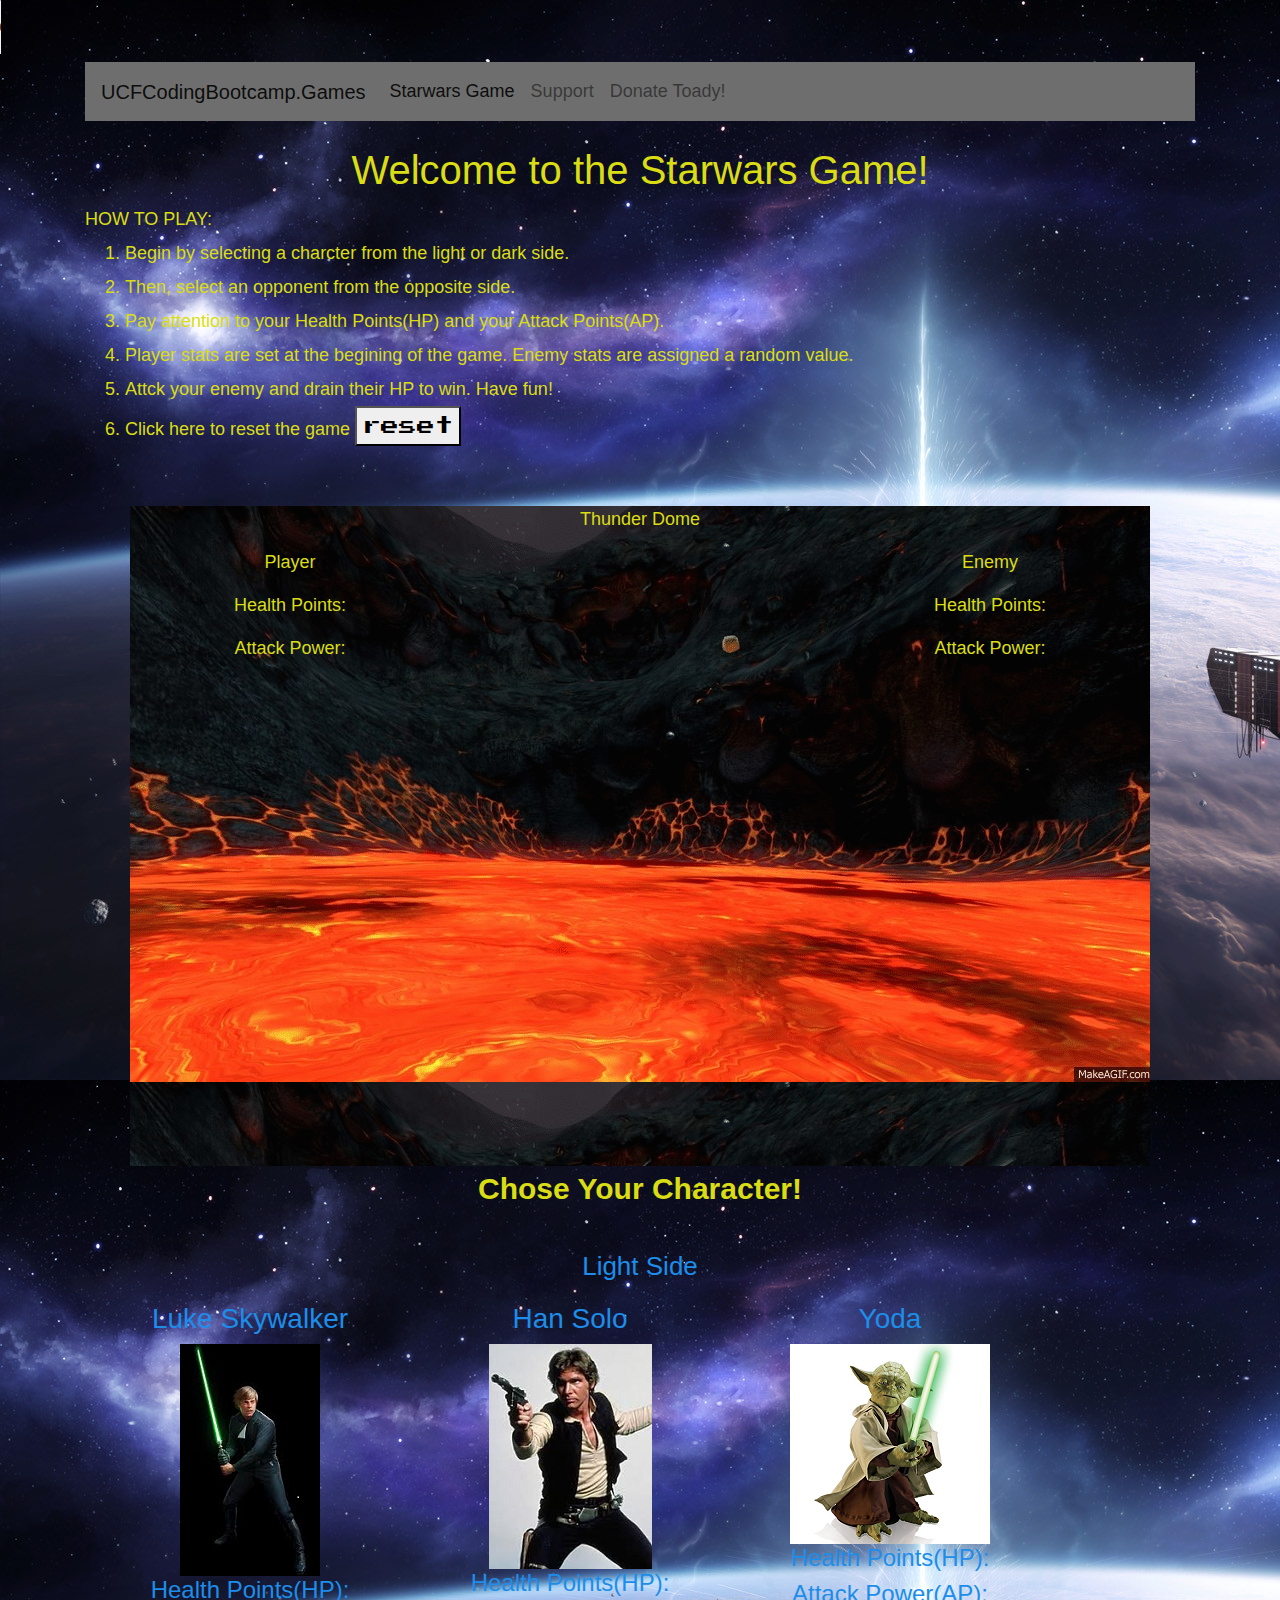
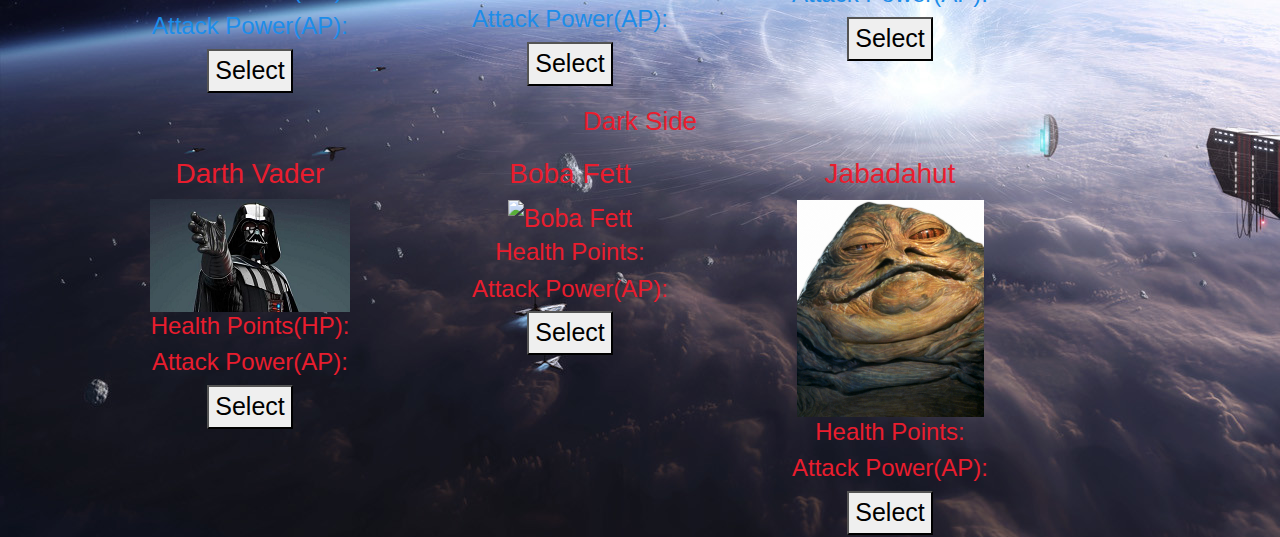
==== commit 070bbbfa: "finalized game" ====
--- a/index.html
+++ b/index.html
@@ -64,14 +64,16 @@
             <p> Health Points:<span id="playerHP"></span></p>
             <P> Attack Power:<span  id= "playerAP"></span></P>
             <div id= "playerPic"></div>
+            <button type="button" class = "attack"> Blast em,!</button>
           </div>
           <div class="col" id="enemy">
             <p> Enemy</p>
             <p> Health Points:<span id="enemyHP"></span></p>
             <P> Attack Power:<span  id= "enemyAP"></span></P>
+            <div id= "enemyPic"></div>
           </div>
-        </div>
   </div>
+</div>
 
     <!-- character choices -->
 
@@ -136,37 +138,17 @@
 
 <script src="assets/javascript/javascript.js"> 
 
-        // // character List
-        // var LightsideChar = ["Luke Skywalker", "Han Solo", "Yoda"]
-        // var DarksideChar = ["Darth Vader", "Boba Fet", "Jabadahut"]
-        
-        // // set player stats
-        // var allyChoice = []
-        // var playerHP = 150
-        // var attackPower = []
-
-        // // set enemy stats
-        // var enemy = []
-        // var enemyHP = []
-        // var enemyAP = []
-        
-        // // Scoreboard
-        // var Scoreboard
-        // var kills
-        // var deaths
-        // var kdRatio
-
-        // // player Selection
-        // var LightsideChar = document.getElementById("#");
-
-        // for (var i = 0; i < Char.length; i++) {
-
-        // var DarksideChar = document.getElementById("#"); -->
-
-
 
 
 </script>
+  <!-- <footer>
+      <div class="row">
+        <div class = >
+                  Copyright &copy; 
+        </div>
+        </div>
+    </footer>
+   -->
 </body>
 <script src="https://code.jquery.com/jquery-3.3.1.slim.min.js" integrity="sha384-q8i/X+965DzO0rT7abK41JStQIAqVgRVzpbzo5smXKp4YfRvH+8abtTE1Pi6jizo" crossorigin="anonymous"></script>
 <script src="https://cdnjs.cloudflare.com/ajax/libs/popper.js/1.14.7/umd/popper.min.js" integrity="sha384-UO2eT0CpHqdSJQ6hJty5KVphtPhzWj9WO1clHTMGa3JDZwrnQq4sF86dIHNDz0W1" crossorigin="anonymous"></script>
--- a/assets/css/style.css
+++ b/assets/css/style.css
@@ -15,8 +15,7 @@
     background-color: rgb(110, 110, 110) !important;
 }
 .welcome {
-    font-family: 'Press Start 2P', cursive;
-    font-size: 18px;
+    font-family: Arial, "Helvetica Neue", Helvetica, sans-serif;
     line-height: 34px;
     color: #dadd13;
     box-align: center;
@@ -117,4 +116,13 @@
         margin-left: 60px;
 
 
+}
+
+.attack {
+    margin-top: 25px;
+    font-family: 'Press Start 2P', cursive;
+}
+
+#reset {
+    font-family: 'Press Start 2P', cursive;
 }